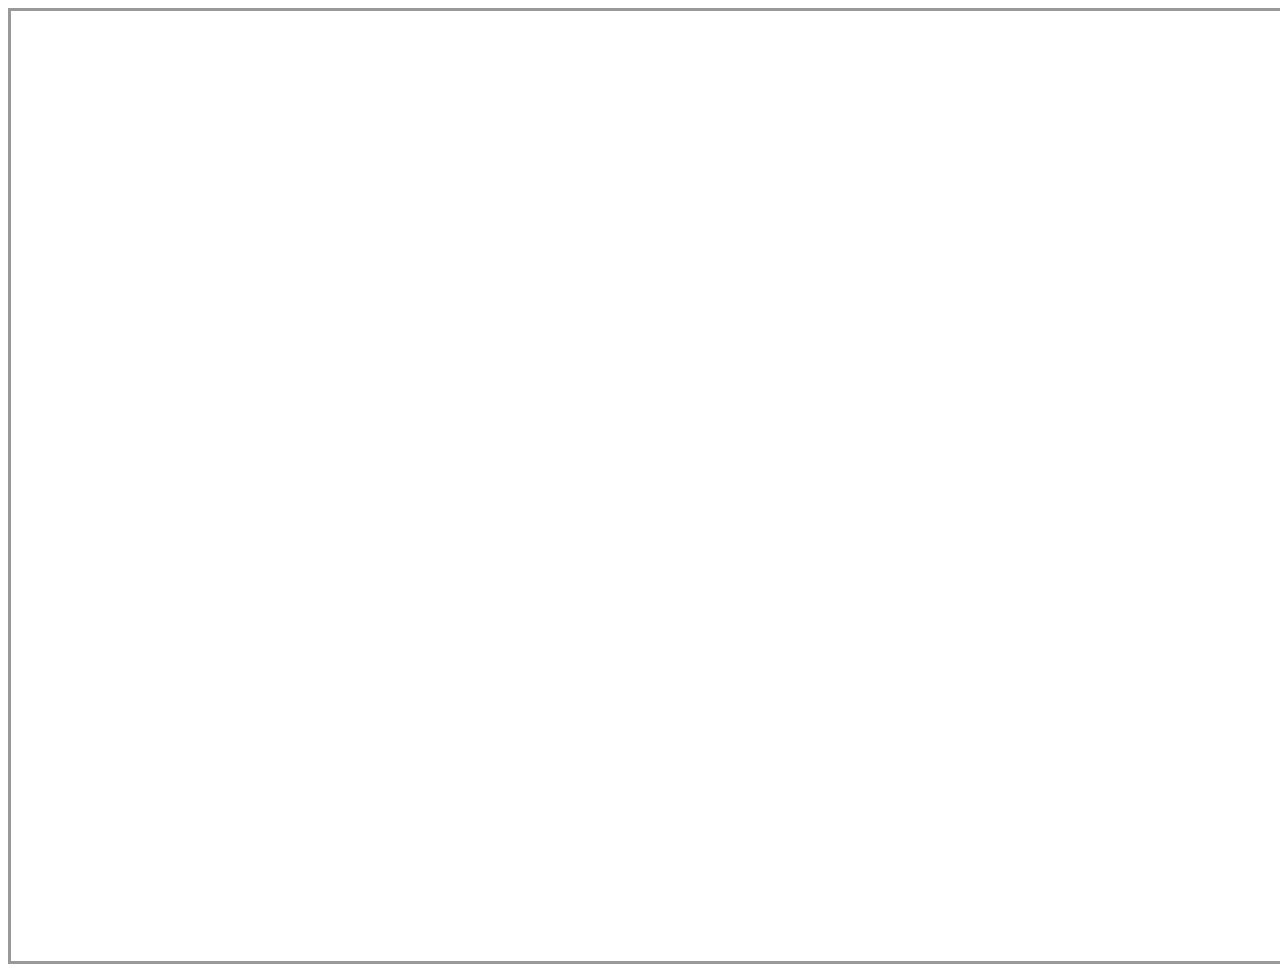
==== middle_earth/index.html @ 3aa5824c "Add files via upload" ====
<!DOCTYPE html>
<html lang="en">
	<head>
		<meta charset="utf-8">
		<meta name="viewport" content="width=device-width">
		<title></title>

		<!--put your external stylesheet links here-->
		<link rel="stylesheet" href="css/style.css">
		<!--[if IE<9]>
			<link rel="stylesheet" href="css/style.ie.css">
		<![endif]-->
	</head>

	<body>
		<!--put your initial page content here-->
			
		<!--you can also use this space for internal scripts or stylesheets;
		place these within <script> or <style> tags-->

		<!--put your external script links here-->
        <script type="text/javascript" src="lib/topojson.js"></script>
        <script type="text/javascript" src="lib/d3.js"></script>
		<script type="text/javascript" src="js/main.js"></script>
	</body>
</html>
---- middle_earth/css/style.css ----
.regions {
    fill: #black;
    stroke: #999;
    stroke-width: 2px;
}

.countries {
    fill: #black;
    stroke: #black;
    stroke-width: 2px;
}

.gratLines {
    fill: none;
    stroke: #999;
    stroke-width: 1px;
}

.gratBackground {
    fill: #D5E3FF;
}

.map {
    border: medium solid #999;
}
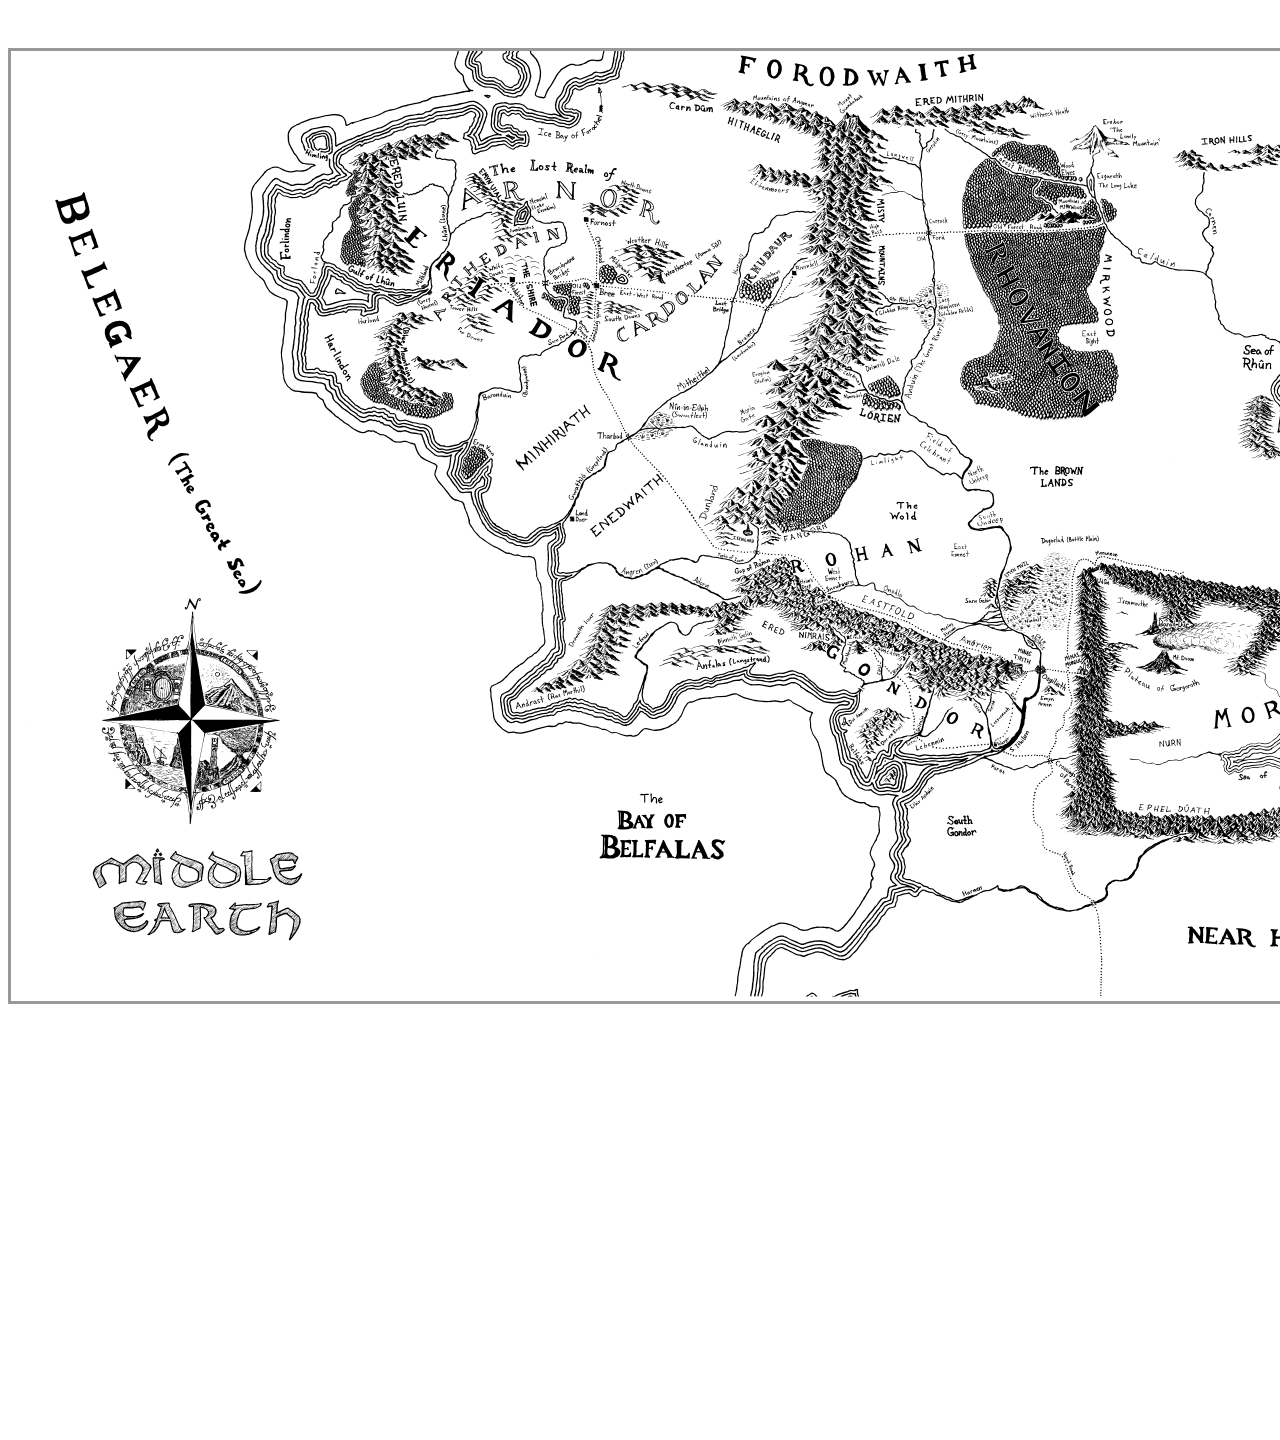
==== commit e167ba41: "Add files via upload" ====
--- a/middle_earth/index.html
+++ b/middle_earth/index.html
@@ -17,7 +17,7 @@
 			
 		<!--you can also use this space for internal scripts or stylesheets;
 		place these within <script> or <style> tags-->
-
+		<div id="panel"></div>
 		<!--put your external script links here-->
         <script type="text/javascript" src="lib/topojson.js"></script>
         <script type="text/javascript" src="lib/d3.js"></script>
--- a/middle_earth/css/style.css
+++ b/middle_earth/css/style.css
@@ -22,4 +22,11 @@
 
 .map {
     border: medium solid #999;
+}
+
+#panel {
+    width: 16%;
+    padding: 20px;
+    display: inline-block;
+    vertical-align: top;
 }
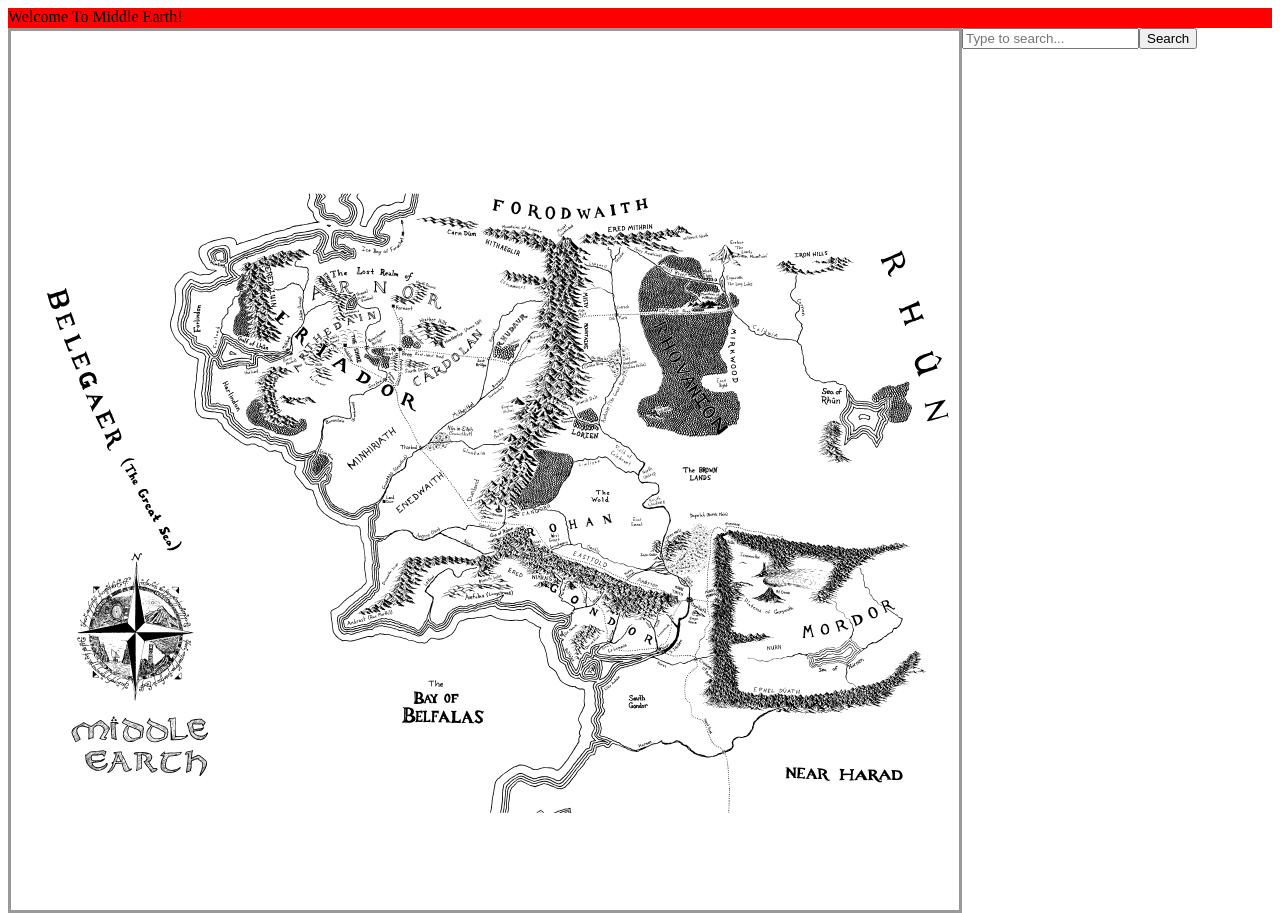
==== commit d8fce9d1: "Add files via upload" ====
--- a/middle_earth/index.html
+++ b/middle_earth/index.html
@@ -3,7 +3,7 @@
 	<head>
 		<meta charset="utf-8">
 		<meta name="viewport" content="width=device-width">
-		<title></title>
+		<title>Middle Earth</title>
 
 		<!--put your external stylesheet links here-->
 		<link rel="stylesheet" href="css/style.css">
@@ -14,7 +14,18 @@
 
 	<body>
 		<!--put your initial page content here-->
-			
+    <style>
+        #mydiv {
+            background-color: red;
+            width: 100%;
+            margin: 0 auto;
+            height: 20px;
+        }
+    </style>
+
+    <div id="mydiv">
+        Welcome To Middle Earth!    
+        </div>
 		<!--you can also use this space for internal scripts or stylesheets;
 		place these within <script> or <style> tags-->
 		<div id="panel"></div>
--- a/middle_earth/css/style.css
+++ b/middle_earth/css/style.css
@@ -1,32 +1,34 @@
-.regions {
-    fill: #black;
-    stroke: #999;
-    stroke-width: 2px;
+.map {
+    float: left;
+    width: 75%;
+    height: 50%;
+	border: medium solid #999;
+}
+.panel {
+    width: 15%;
+    padding: 10px;
+    display: inline-block;
+    vertical-align: top;
+} 
+.panel {
+    background-color: rgba(128,128,128,.2);
+    border: medium solid #999;
+    float: top;
+    margin: 10px 20px 0 0;
 }
 
-.countries {
-    fill: #black;
-    stroke: #black;
-    stroke-width: 2px;
+.panel {
+    float: top, right;
+    margin: 7px 20px 0 0;
 }
 
-.gratLines {
+.panelBackground {
+    fill: rgba(128,128,128,.2);
+}
+
+.panelFrame {
     fill: none;
     stroke: #999;
-    stroke-width: 1px;
+    stroke-width: 3px;
+    shape-rendering: crispEdges;
 }
-
-.gratBackground {
-    fill: #D5E3FF;
-}
-
-.map {
-    border: medium solid #999;
-}
-
-#panel {
-    width: 16%;
-    padding: 20px;
-    display: inline-block;
-    vertical-align: top;
-}
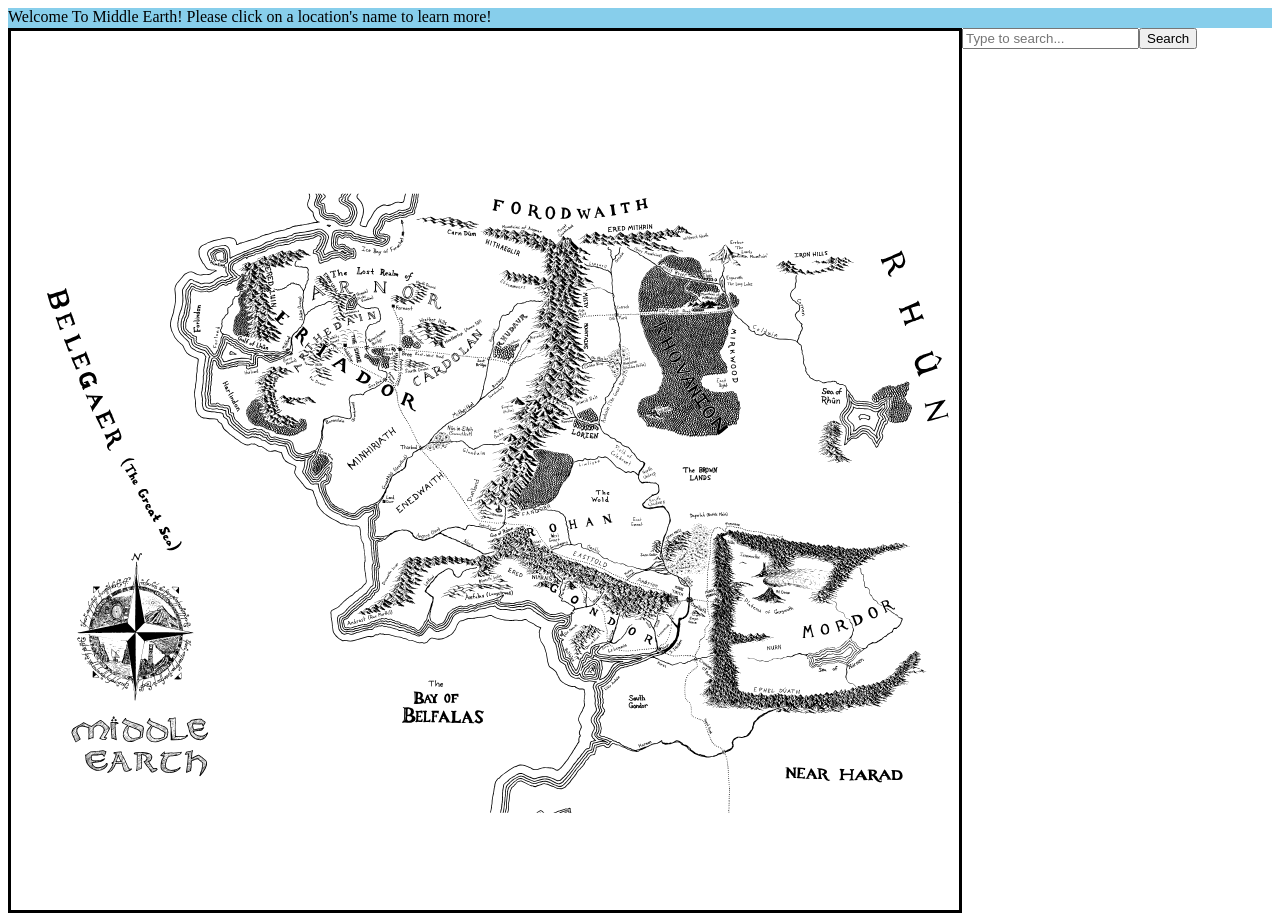
==== commit c57ef3b1: "Add files via upload" ====
--- a/middle_earth/index.html
+++ b/middle_earth/index.html
@@ -16,7 +16,7 @@
 		<!--put your initial page content here-->
     <style>
         #mydiv {
-            background-color: red;
+            background-color:  skyblue;
             width: 100%;
             margin: 0 auto;
             height: 20px;
@@ -24,7 +24,8 @@
     </style>
 
     <div id="mydiv">
-        Welcome To Middle Earth!    
+        Welcome To Middle Earth! Please click on a location's name to learn more!
+        
         </div>
 		<!--you can also use this space for internal scripts or stylesheets;
 		place these within <script> or <style> tags-->
--- a/middle_earth/css/style.css
+++ b/middle_earth/css/style.css
@@ -2,7 +2,7 @@
     float: left;
     width: 75%;
     height: 50%;
-	border: medium solid #999;
+	border: medium solid black;
 }
 .panel {
     width: 15%;
@@ -12,7 +12,7 @@
 } 
 .panel {
     background-color: rgba(128,128,128,.2);
-    border: medium solid #999;
+    border: medium solid black;
     float: top;
     margin: 10px 20px 0 0;
 }
@@ -28,7 +28,7 @@
 
 .panelFrame {
     fill: none;
-    stroke: #999;
+    stroke: black;
     stroke-width: 3px;
     shape-rendering: crispEdges;
 }
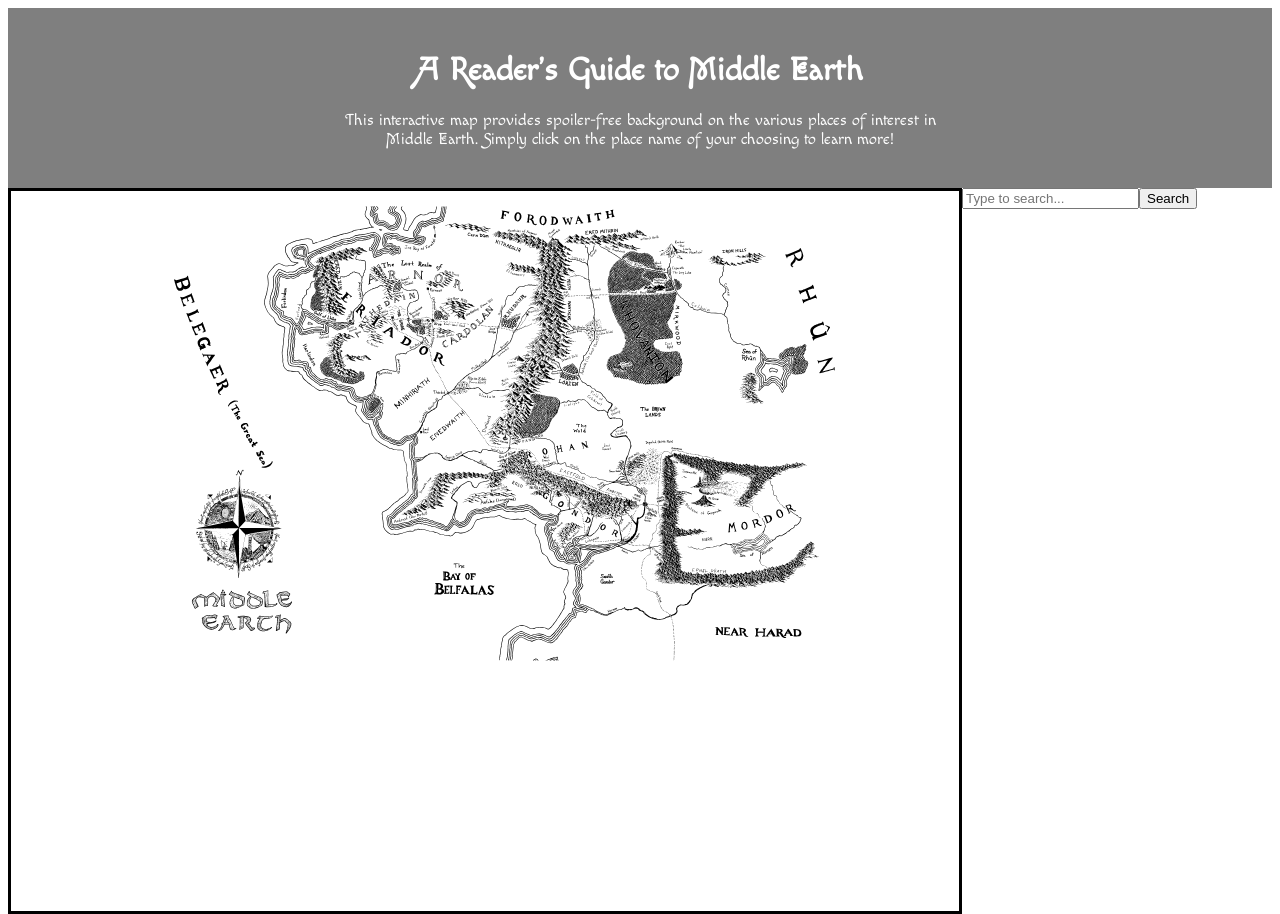
==== commit 8e13e473: "Add files via upload" ====
--- a/middle_earth/index.html
+++ b/middle_earth/index.html
@@ -3,9 +3,10 @@
 	<head>
 		<meta charset="utf-8">
 		<meta name="viewport" content="width=device-width">
-		<title>Middle Earth</title>
+		<title>A Reader's Guide to Middle Earth</title>
 
 		<!--put your external stylesheet links here-->
+        <link href="https://fonts.googleapis.com/css?family=Macondo+Swash+Caps" rel="stylesheet">
 		<link rel="stylesheet" href="css/style.css">
 		<!--[if IE<9]>
 			<link rel="stylesheet" href="css/style.ie.css">
@@ -14,19 +15,13 @@
 
 	<body>
 		<!--put your initial page content here-->
-    <style>
-        #mydiv {
-            background-color:  skyblue;
-            width: 100%;
-            margin: 0 auto;
-            height: 20px;
-        }
-    </style>
+        <div class="hero-image">
+            <div class="hero-text">
+               	<h1>A Reader's Guide to Middle Earth</h1>
+                    <p>This interactive map provides spoiler-free background on the various places of interest in Middle Earth. Simply click on the place name of your choosing to learn more!</p>
+            </div>
+       	</div>
 
-    <div id="mydiv">
-        Welcome To Middle Earth! Please click on a location's name to learn more!
-        
-        </div>
 		<!--you can also use this space for internal scripts or stylesheets;
 		place these within <script> or <style> tags-->
 		<div id="panel"></div>
--- a/middle_earth/css/style.css
+++ b/middle_earth/css/style.css
@@ -1,7 +1,28 @@
+body, html {
+    height: 100%;
+    font-family: 'Macondo Swash Caps', cursive;
+}
+.hero-image {
+    background-image: linear-gradient(rgba(0, 0, 0, 0.5), rgba(0, 0, 0, 0.5));
+    
+    height: 20%;
+    background-position: center;
+    background-repeat: no-repeat;
+    background-size: cover;
+    position: relative;
+}
+.hero-text {
+  text-align: center;
+  position: absolute;
+  top: 50%;
+  left: 50%;
+  transform: translate(-50%, -50%);
+  color: white;
+}
 .map {
     float: left;
     width: 75%;
-    height: 50%;
+    height: 80%;
 	border: medium solid black;
 }
 .panel {
@@ -28,7 +49,7 @@
 
 .panelFrame {
     fill: none;
-    stroke: black;
+    stroke: #999;
     stroke-width: 3px;
     shape-rendering: crispEdges;
-}
+}
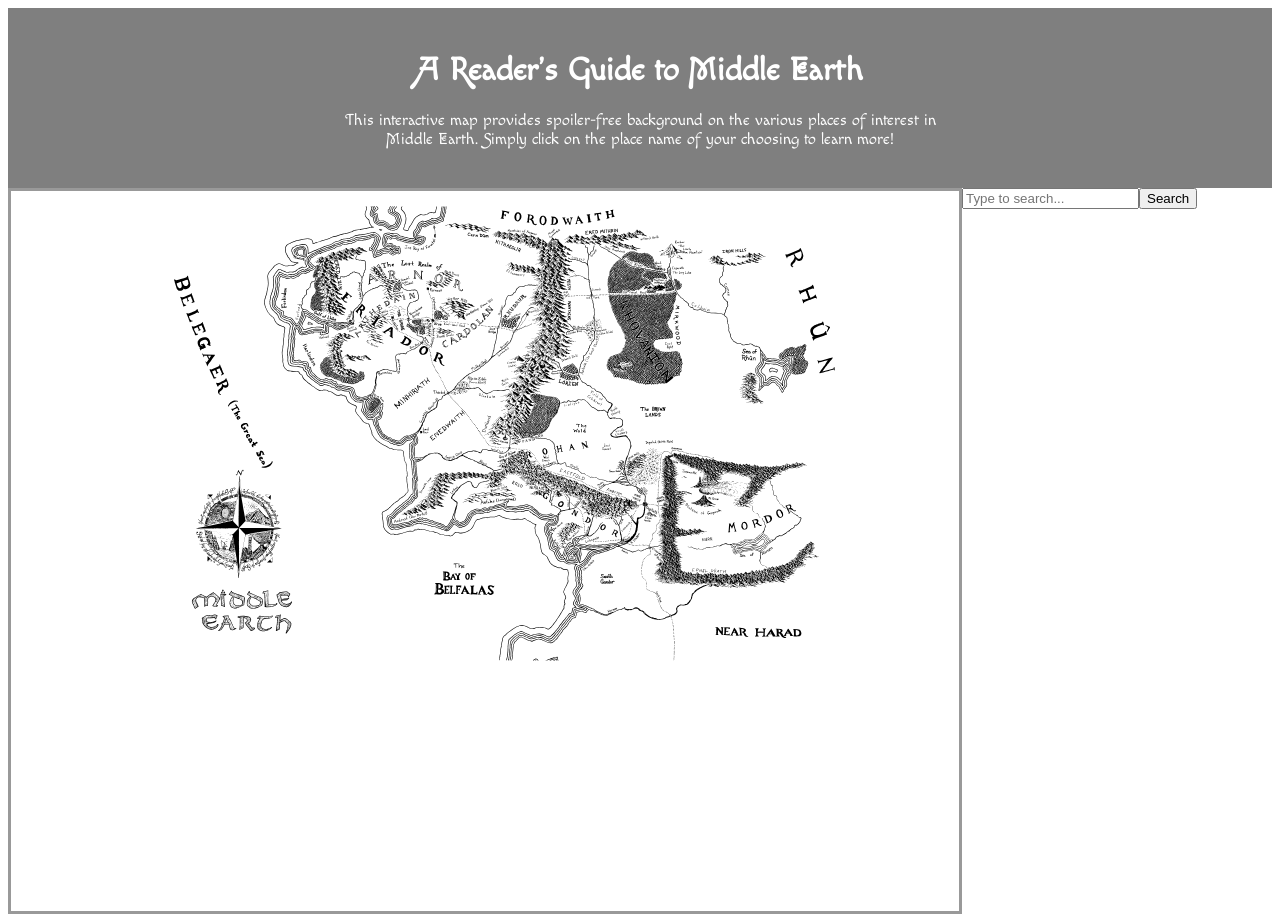
==== commit b13411d7: "Add files via upload" ====
--- a/middle_earth/index.html
+++ b/middle_earth/index.html
@@ -6,8 +6,8 @@
 		<title>A Reader's Guide to Middle Earth</title>
 
 		<!--put your external stylesheet links here-->
-        <link href="https://fonts.googleapis.com/css?family=Macondo+Swash+Caps" rel="stylesheet">
-		<link rel="stylesheet" href="css/style.css">
+		<link href="https://fonts.googleapis.com/css?family=Macondo+Swash+Caps" rel="stylesheet">
+        <link rel="stylesheet" href="css/style.css">
 		<!--[if IE<9]>
 			<link rel="stylesheet" href="css/style.ie.css">
 		<![endif]-->
--- a/middle_earth/css/style.css
+++ b/middle_earth/css/style.css
@@ -23,7 +23,7 @@
     float: left;
     width: 75%;
     height: 80%;
-	border: medium solid black;
+	border: medium solid #999;
 }
 .panel {
     width: 15%;
@@ -33,7 +33,7 @@
 } 
 .panel {
     background-color: rgba(128,128,128,.2);
-    border: medium solid black;
+    border: medium solid #999;
     float: top;
     margin: 10px 20px 0 0;
 }
